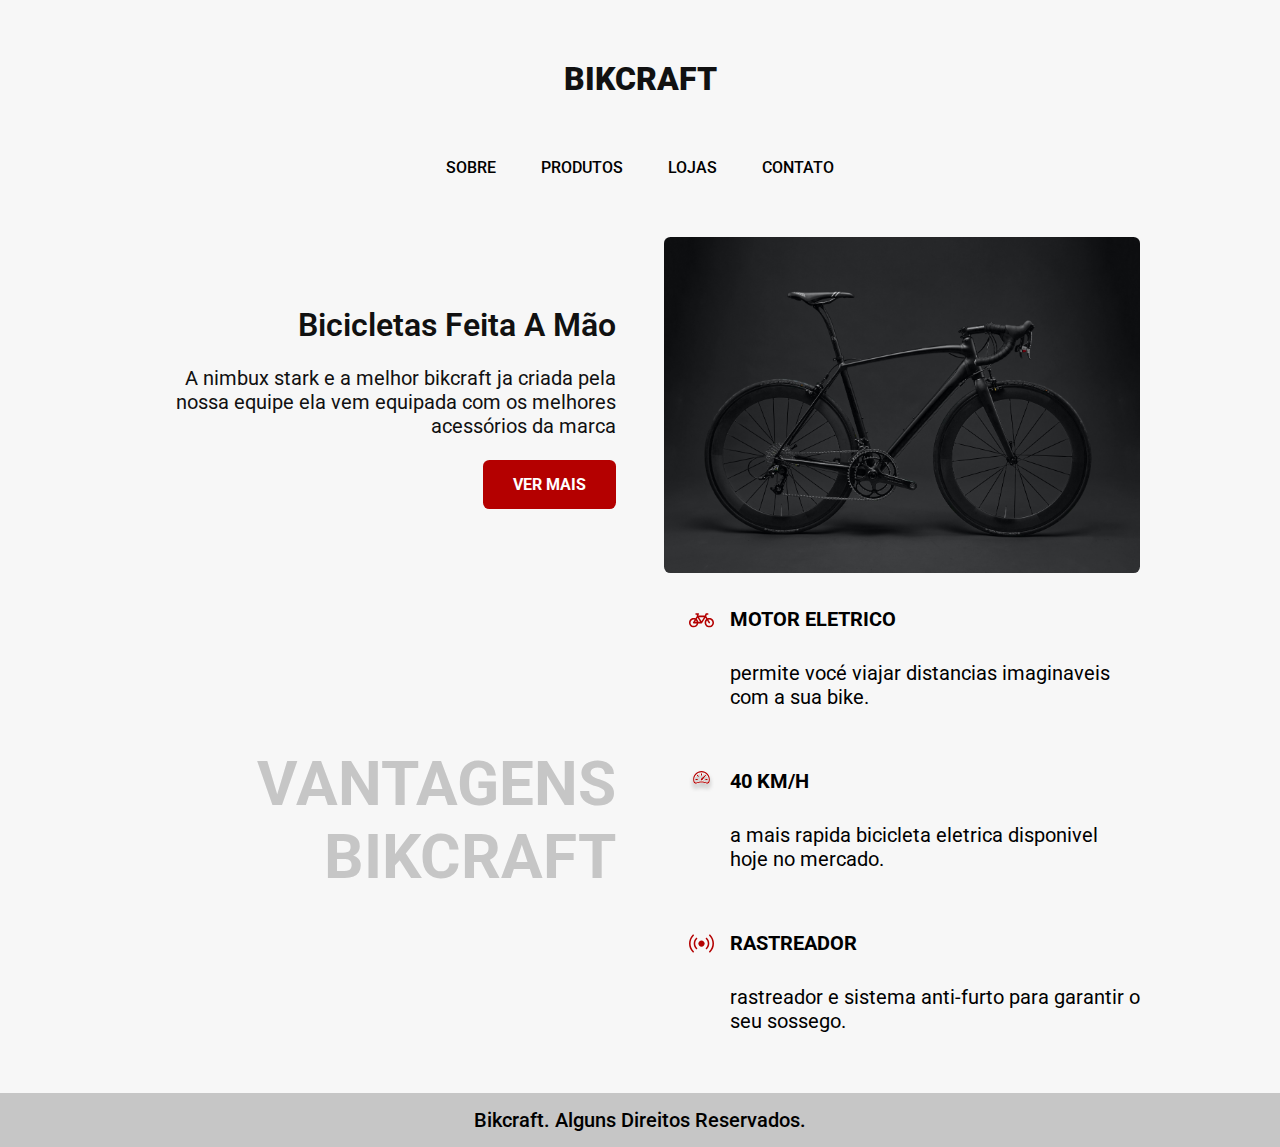
==== src/index.html @ 6a9d5a78 "bikcraft" ====
<!DOCTYPE html>
<html lang="pt-br">

<head>
    <meta charset="UTF-8" />
    <meta http-equiv="X-UA-Compatible" content="IE=edge" />
    <meta name="viewport" content="width=device-width, initial-scale=1.0" />
    <link rel="stylesheet" href="./style.css">
    <link rel="preconnect" href="https://fonts.googleapis.com">
    <link rel="preconnect" href="https://fonts.gstatic.com" crossorigin>
    <link href="https://fonts.googleapis.com/css2?family=Roboto:wght@400;700;900&display=swap" rel="stylesheet">
    <title>Bikcraft</title>
</head>

<body>
    <header class="flex">
        <h1>Bikcraft</h1>
        <nav class="header-nav">
            <ul class="header-nav-ul">
                <li>SOBRE</li>
                <li>PRODUTOS</li>
                <li>LOJAS</li>
                <li>CONTATO</li>
            </ul>
        </nav>
    </header>
    <main class="grid">
        <div class="grid-box1">
            <h1>bicicletas feita a mão</h1>
            <p>A nimbux stark e a melhor bikcraft ja criada pela nossa equipe ela vem equipada com os melhores acessórios da marca</p>
            <a href="">VER MAIS</a>
        </div>
        <div class="grid-box2">
            <img src="./img/mikkel-bech-yjAFnkLtKY0-unsplash.jpg" alt="foto de bicicletas">
        </div>
        <div class="grid-box3">
            <h2>VANTAGENS BIKCRAFT</h2>
        </div>
        <div class="grid-box4">
            <div class="box4">
                <img src="./img/bicycle.svg" alt="">
                <p>motor eletrico</p>
                <p class="p1">permite vocé viajar distancias imaginaveis com a sua bike.</p>
            </div>
            <div class="box4"> <img src="./img/speedometer2.svg" alt="">
                <p>40 km/h</p>
                <p class="p1">a mais rapida bicicleta eletrica disponivel hoje no mercado.</p>
            </div>
            <div class="box4">
                <img src="./img/broadcast.svg" alt="">
                <p>rastreador</p>
                <p class="p1">rastreador e sistema anti-furto para garantir o seu sossego.</p>
            </div>
        </div>
    </main>
    <footer>
        <p>
            bikcraft. alguns direitos reservados.
        </p>
    </footer>


</body>

</html>
---- src/style.css ----
/* 
   ----BODY---- 
*/
* {
    margin: 0;
    padding: 0;
    box-sizing: border-box;
    font-family: "Roboto", sans-serif;
}

html {
    background-color: #f7f7f7;
}

/* 
   ----HEADER---- 
*/
.flex h1 {
    text-align: center;
    margin: 3.75rem 0;
    color: #111111;
    font-weight: 900;
    text-transform: uppercase;
}

.header-nav-ul {
    display: flex;
    justify-content: center;
    align-items: center;
    gap: 2.812rem;
}

.header-nav-ul li {
    list-style: none;
    font-weight: 500;
    margin-bottom: 3.75rem;
}

/* 
   ----MAIN---- 
*/

.grid {
    display: grid;
    grid-template-columns: repeat(2, 1fr);
    max-width: 1000px;
    margin: 0 auto;
    column-gap: 3rem;
}

/* 
   ----box1----
*/
.grid-box1 {
    display: grid;
    align-self: flex-start;
    align-content: center;
    height: 100%;
}

.grid-box1 h1 {
    font-size: 2rem;
    font-weight: 600;
    text-transform: capitalize;
    color: #111111;
    text-align: right;
}
.grid-box1 p {
    font-size: 1.25rem;
    font-weight: 400;
    color: #111111;
    margin: 1.375rem 0;
    text-align: right;
}

.grid-box1 a {
    background-color: #b40000;
    text-decoration: none;
    color: white;
    padding: 0.937rem 1.875rem;
    border-radius: 0.4rem;
    justify-self: end;
    text-align: right;
    font-weight: 700;
}

/* 
   ----box2----
*/

.grid-box2 img {
    max-width: 100%;
    border-radius: 0.4rem;
}

/* 
   ----box3----
*/

.grid-box3 {
    display: flex;
    align-items: center;
}

.grid-box3 h2 {
    font-size: 3.875rem;
    text-align: right;
    color: #c6c6c6;
    text-align: right;
    font-weight: 700;
}

/* 
   ----box4----
*/

.box4 {
    display: grid;
    grid-template-columns: auto 1fr;
    margin-top: 30px;
}

.box4 img {
    width: 1.562rem;
    margin-right: 1rem;
    margin-left: 1.562rem;
}

.box4 p {
    grid-column: 2;
    font-size: 20px;
    font-weight: 700;
    margin-bottom: 30px;
    text-transform: uppercase;
}

.box4 .p1 {
    font-weight: 400;
    text-transform: lowercase;
}

/* 
   ----footer----
 */

footer p {
    text-align: center;
    margin-top: 30px;
    font-size: 20px;
    background-color: #c6c6c6;
    padding: 15px;
    font-weight: 500;
    text-transform: capitalize;
}
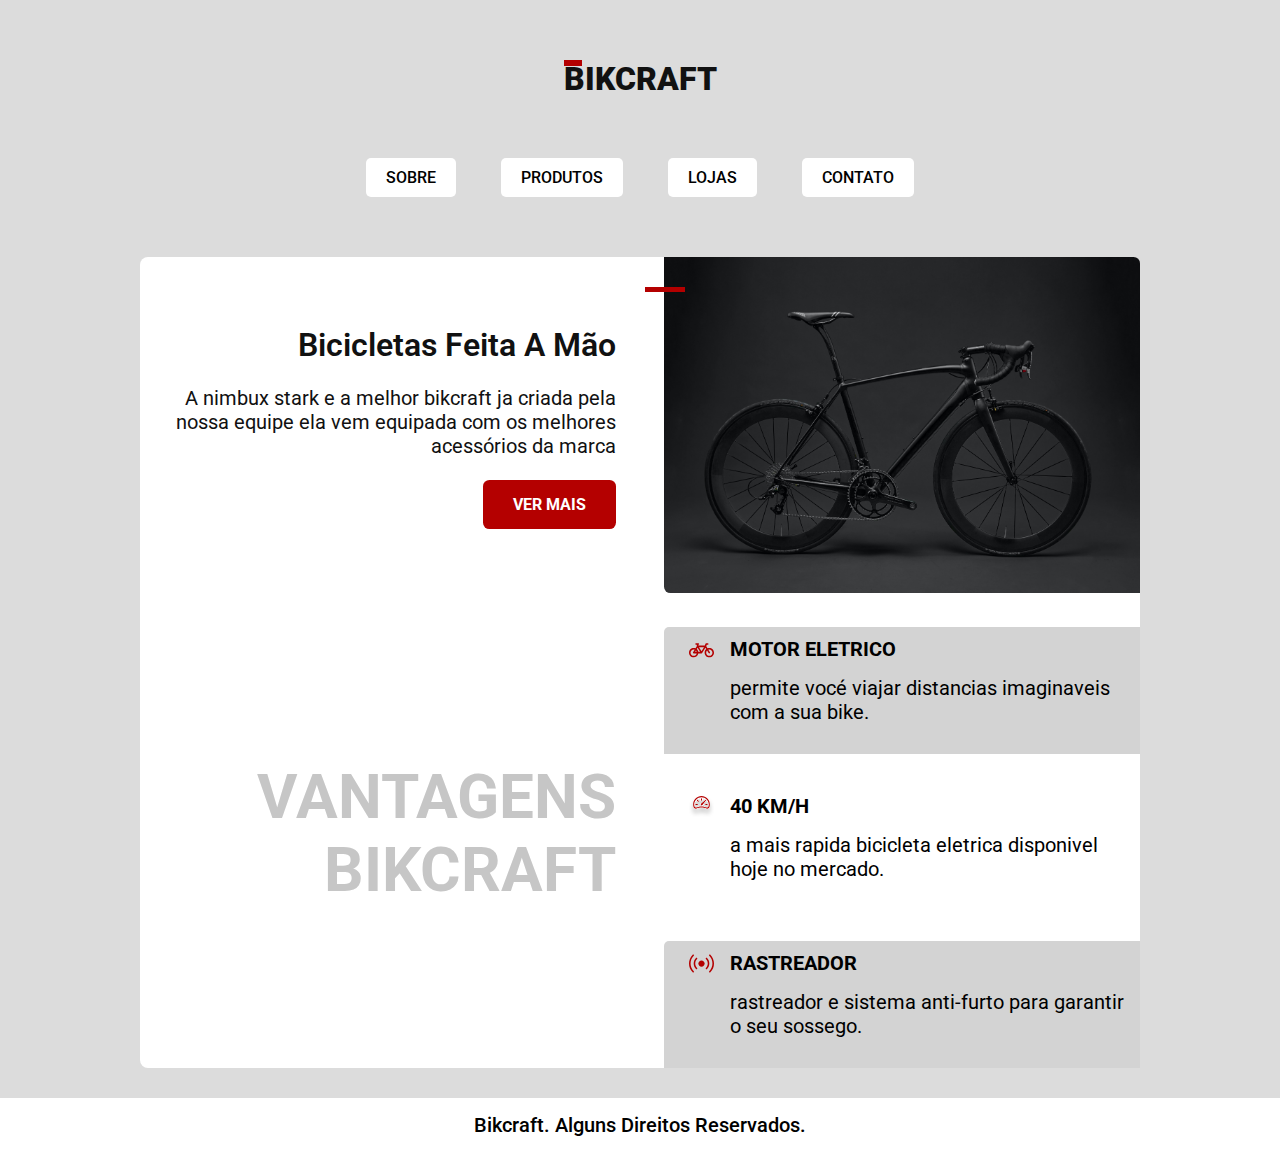
==== commit 6cb4602b: "bikcraft" ====
--- a/src/index.html
+++ b/src/index.html
@@ -26,6 +26,7 @@
     </header>
     <main class="grid">
         <div class="grid-box1">
+            <div class="grid-elemento"></div>
             <h1>bicicletas feita a mão</h1>
             <p>A nimbux stark e a melhor bikcraft ja criada pela nossa equipe ela vem equipada com os melhores acessórios da marca</p>
             <a href="">VER MAIS</a>
--- a/src/style.css
+++ b/src/style.css
@@ -9,13 +9,14 @@
 }
 
 html {
-    background-color: #f7f7f7;
+    background-color: #dcdcdc;
 }
 
 /* 
    ----HEADER---- 
 */
 .flex h1 {
+    position: relative;
     text-align: center;
     margin: 3.75rem 0;
     color: #111111;
@@ -23,6 +24,17 @@
     text-transform: uppercase;
 }
 
+.flex h1::before {
+    content: "";
+    background: #b40000;
+    width: 18px;
+    height: 6px;
+    display: inline-block;
+    margin-right: 5px;
+    z-index: -1;
+    position: absolute;
+}
+
 .header-nav-ul {
     display: flex;
     justify-content: center;
@@ -34,6 +46,15 @@
     list-style: none;
     font-weight: 500;
     margin-bottom: 3.75rem;
+    padding: 10px 20px;
+    background-color: white;
+    border-radius: 5px;
+}
+
+li:hover {
+    background-color: #b40000;
+    border: 2px solid black;
+    transition: 0.2s;
 }
 
 /* 
@@ -46,11 +67,29 @@
     max-width: 1000px;
     margin: 0 auto;
     column-gap: 3rem;
+    background-color: white;
+    border-radius: 0.5rem;
+    position: relative;
+}
+
+/* 
+   ----grid elemento----
+*/
+
+.grid-elemento {
+    display: block;
+    position: absolute;
+    background-color: #b40000;
+    width: 40px;
+    height: 5px;
+    right: 455px;
+    margin-top: 30px;
 }
 
 /* 
    ----box1----
 */
+
 .grid-box1 {
     display: grid;
     align-self: flex-start;
@@ -65,6 +104,7 @@
     color: #111111;
     text-align: right;
 }
+
 .grid-box1 p {
     font-size: 1.25rem;
     font-weight: 400;
@@ -84,6 +124,10 @@
     font-weight: 700;
 }
 
+.grid-box1 a:hover {
+    background-color: #850000;
+}
+
 /* 
    ----box2----
 */
@@ -91,6 +135,8 @@
 .grid-box2 img {
     max-width: 100%;
     border-radius: 0.4rem;
+    border-bottom-right-radius: 0px;
+    border-top-left-radius: 0px;
 }
 
 /* 
@@ -114,40 +160,53 @@
    ----box4----
 */
 
-.box4 {
+.grid-box4 .box4 {
     display: grid;
     grid-template-columns: auto 1fr;
     margin-top: 30px;
 }
 
-.box4 img {
+.grid-box4 .box4 img {
     width: 1.562rem;
     margin-right: 1rem;
     margin-left: 1.562rem;
-}
-
-.box4 p {
+    margin-top: 10px;
+}
+
+.grid-box4 .box4 p {
     grid-column: 2;
     font-size: 20px;
     font-weight: 700;
     margin-bottom: 30px;
     text-transform: uppercase;
-}
-
-.box4 .p1 {
+    margin-top: 10px;
+}
+
+.grid-box4 .box4 .p1 {
     font-weight: 400;
     text-transform: lowercase;
+    margin-top: -15px;
+    margin-right: 10px;
+}
+
+.grid-box4 .box4:nth-child(odd) {
+    background-color: #d3d3d3;
+    border-top-left-radius: 5px;
 }
 
 /* 
    ----footer----
  */
+
+footer {
+    width: 100%;
+}
 
 footer p {
     text-align: center;
     margin-top: 30px;
     font-size: 20px;
-    background-color: #c6c6c6;
+    background-color: white;
     padding: 15px;
     font-weight: 500;
     text-transform: capitalize;
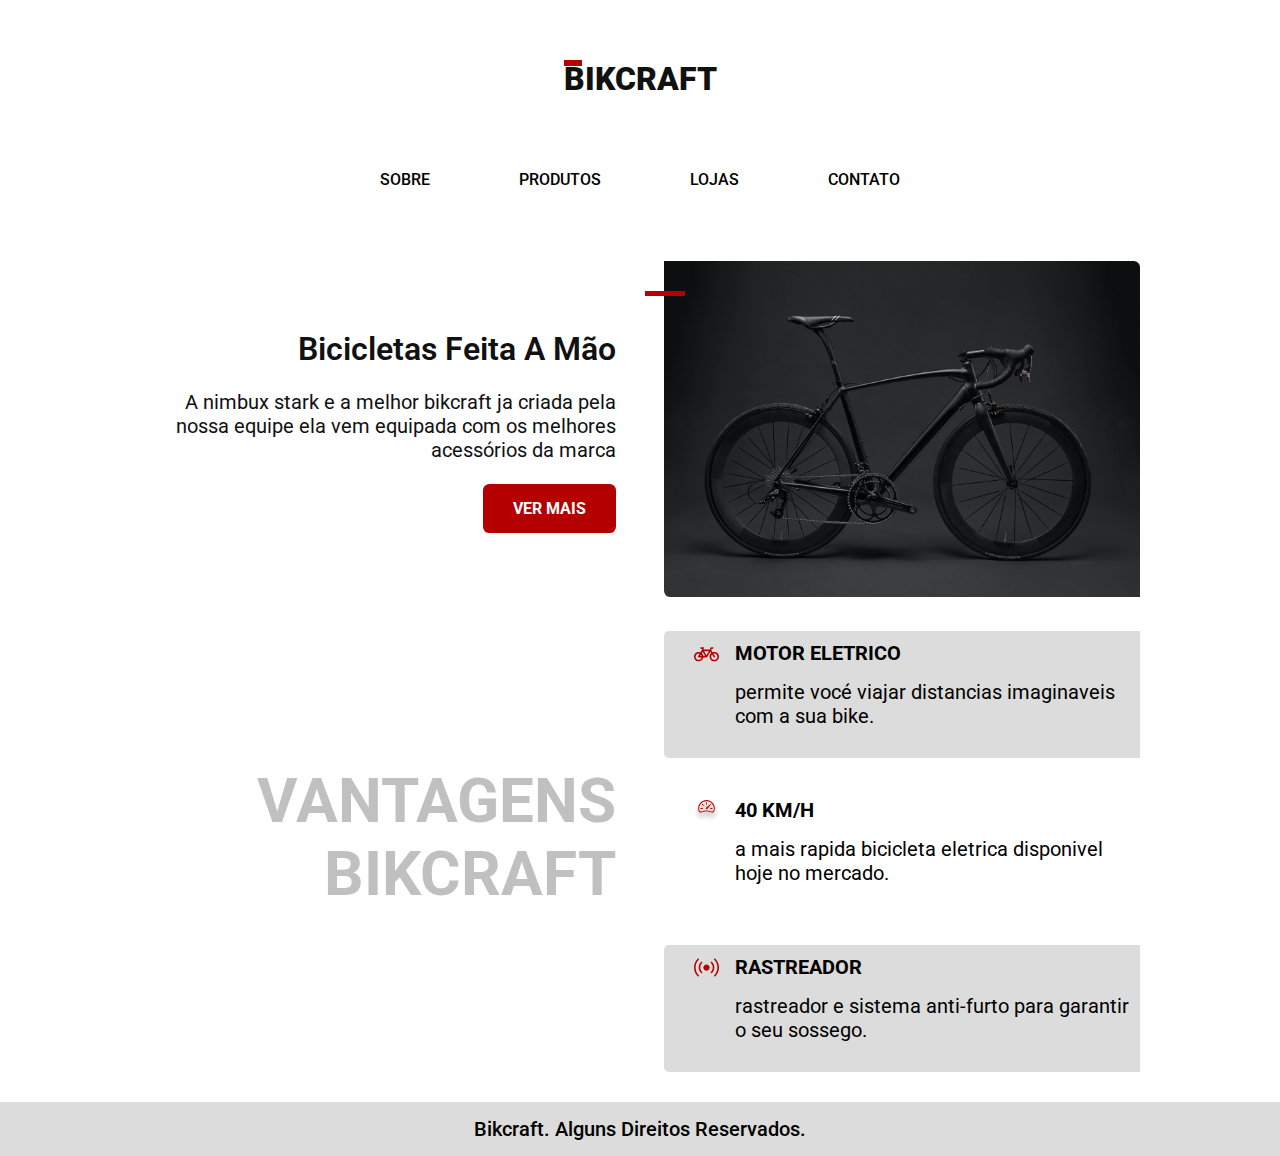
==== commit c543dbac: "bikcraft" ====
--- a/src/index.html
+++ b/src/index.html
@@ -5,10 +5,10 @@
     <meta charset="UTF-8" />
     <meta http-equiv="X-UA-Compatible" content="IE=edge" />
     <meta name="viewport" content="width=device-width, initial-scale=1.0" />
-    <link rel="stylesheet" href="./style.css">
-    <link rel="preconnect" href="https://fonts.googleapis.com">
-    <link rel="preconnect" href="https://fonts.gstatic.com" crossorigin>
-    <link href="https://fonts.googleapis.com/css2?family=Roboto:wght@400;700;900&display=swap" rel="stylesheet">
+    <link rel="stylesheet" href="./style.css" />
+    <link rel="preconnect" href="https://fonts.googleapis.com" />
+    <link rel="preconnect" href="https://fonts.gstatic.com" crossorigin />
+    <link href="https://fonts.googleapis.com/css2?family=Roboto:wght@400;700;900&display=swap" rel="stylesheet" />
     <title>Bikcraft</title>
 </head>
 
@@ -28,39 +28,48 @@
         <div class="grid-box1">
             <div class="grid-elemento"></div>
             <h1>bicicletas feita a mão</h1>
-            <p>A nimbux stark e a melhor bikcraft ja criada pela nossa equipe ela vem equipada com os melhores acessórios da marca</p>
+            <p>
+                A nimbux stark e a melhor bikcraft ja criada pela nossa
+                equipe ela vem equipada com os melhores acessórios da marca
+            </p>
             <a href="">VER MAIS</a>
         </div>
         <div class="grid-box2">
-            <img src="./img/mikkel-bech-yjAFnkLtKY0-unsplash.jpg" alt="foto de bicicletas">
+            <img src="./img/mikkel-bech-yjAFnkLtKY0-unsplash.jpg" alt="foto de bicicletas" />
         </div>
         <div class="grid-box3">
-            <h2>VANTAGENS BIKCRAFT</h2>
+            <h2 class="h2">VANTAGENS BIKCRAFT</h2>
         </div>
         <div class="grid-box4">
-            <div class="box4">
-                <img src="./img/bicycle.svg" alt="">
+            <div class="box4 box1">
+                <img src="./img/bicycle.svg" alt="" />
                 <p>motor eletrico</p>
-                <p class="p1">permite vocé viajar distancias imaginaveis com a sua bike.</p>
+                <p class="p1">
+                    permite vocé viajar distancias imaginaveis com a sua
+                    bike.
+                </p>
             </div>
-            <div class="box4"> <img src="./img/speedometer2.svg" alt="">
+            <div class="box4 box2">
+                <img src="./img/speedometer2.svg" alt="" />
                 <p>40 km/h</p>
-                <p class="p1">a mais rapida bicicleta eletrica disponivel hoje no mercado.</p>
+                <p class="p1">
+                    a mais rapida bicicleta eletrica disponivel hoje no
+                    mercado.
+                </p>
             </div>
-            <div class="box4">
-                <img src="./img/broadcast.svg" alt="">
+            <div class="box4 box3">
+                <img src="./img/broadcast.svg" alt="" />
                 <p>rastreador</p>
-                <p class="p1">rastreador e sistema anti-furto para garantir o seu sossego.</p>
+                <p class="p1">
+                    rastreador e sistema anti-furto para garantir o seu
+                    sossego.
+                </p>
             </div>
         </div>
     </main>
     <footer>
-        <p>
-            bikcraft. alguns direitos reservados.
-        </p>
+        <p>bikcraft. alguns direitos reservados.</p>
     </footer>
-
-
 </body>
 
 </html>--- a/src/style.css
+++ b/src/style.css
@@ -9,7 +9,7 @@
 }
 
 html {
-    background-color: #dcdcdc;
+    background-color: white;
 }
 
 /* 
@@ -47,14 +47,13 @@
     font-weight: 500;
     margin-bottom: 3.75rem;
     padding: 10px 20px;
-    background-color: white;
+    border: 2px solid transparent;
     border-radius: 5px;
+    cursor: pointer;
 }
 
 li:hover {
-    background-color: #b40000;
-    border: 2px solid black;
-    transition: 0.2s;
+    border-color: #b40000;
 }
 
 /* 
@@ -151,7 +150,7 @@
 .grid-box3 h2 {
     font-size: 3.875rem;
     text-align: right;
-    color: #c6c6c6;
+    color: #c0c0c0;
     text-align: right;
     font-weight: 700;
 }
@@ -164,6 +163,9 @@
     display: grid;
     grid-template-columns: auto 1fr;
     margin-top: 30px;
+    border-top-left-radius: 5px;
+    border-bottom-left-radius: 5px;
+    border-left: 5px solid transparent;
 }
 
 .grid-box4 .box4 img {
@@ -190,23 +192,27 @@
 }
 
 .grid-box4 .box4:nth-child(odd) {
-    background-color: #d3d3d3;
+    background-color: #dcdcdc;
     border-top-left-radius: 5px;
 }
 
+.grid-box4 .box4:hover {
+    border-left: 5px solid #b40000;
+}
+
 /* 
    ----footer----
- */
+*/
 
 footer {
     width: 100%;
+    background-color: #dcdcdc;
 }
 
 footer p {
     text-align: center;
     margin-top: 30px;
     font-size: 20px;
-    background-color: white;
     padding: 15px;
     font-weight: 500;
     text-transform: capitalize;
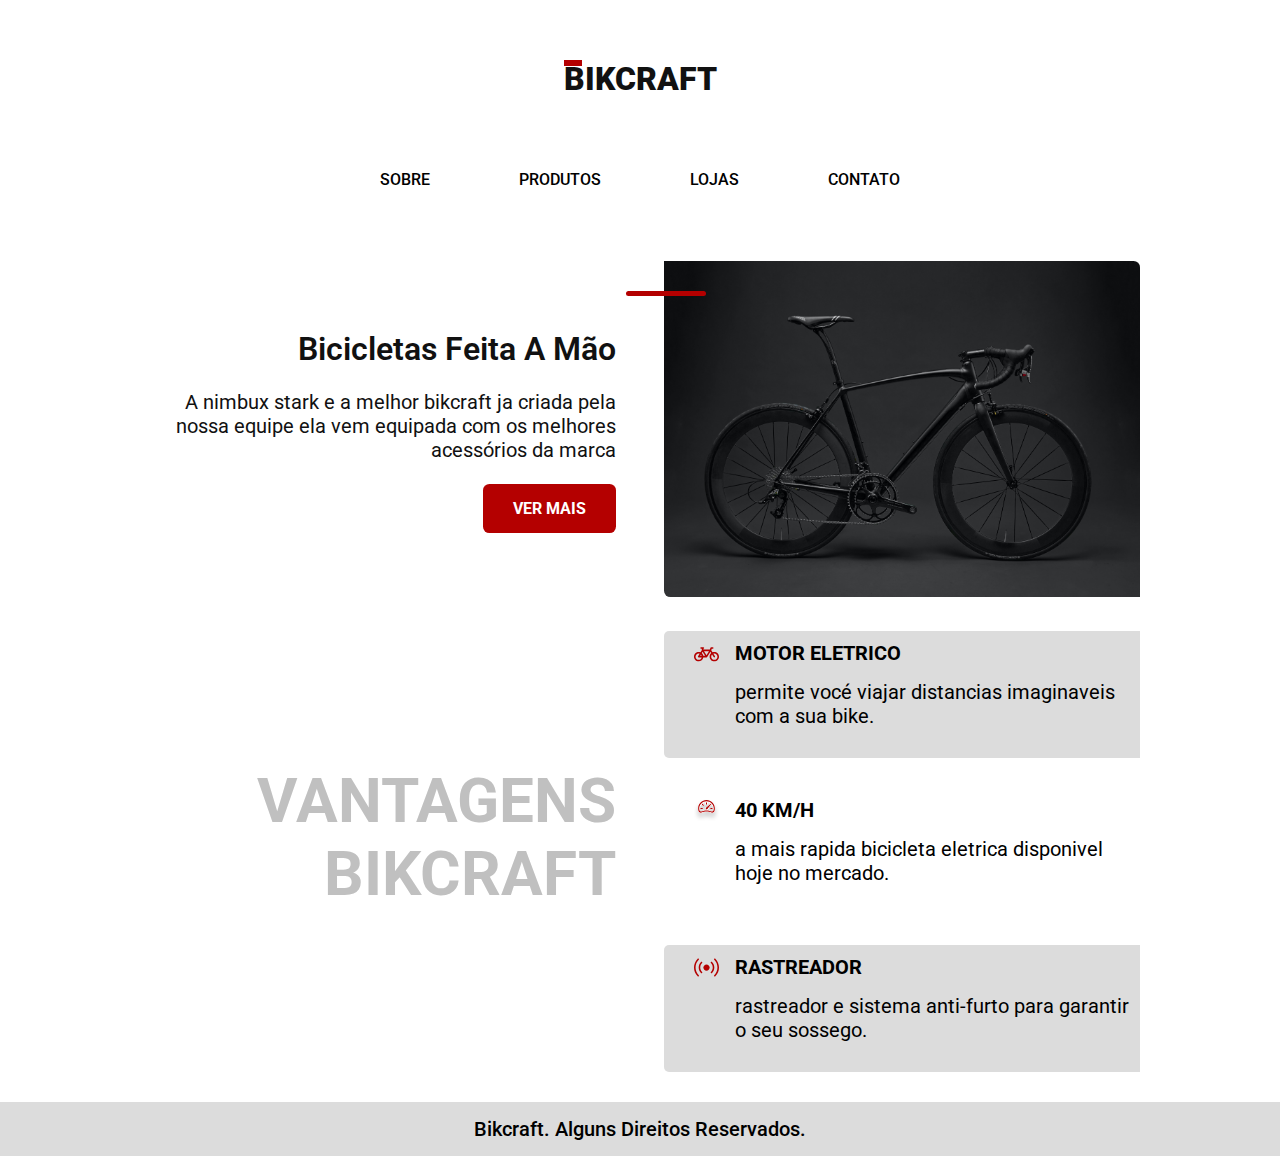
==== commit 2fdb10ac: "bikcraft" ====
--- a/src/index.html
+++ b/src/index.html
@@ -25,47 +25,51 @@
         </nav>
     </header>
     <main class="grid">
-        <div class="grid-box1">
-            <div class="grid-elemento"></div>
-            <h1>bicicletas feita a mão</h1>
-            <p>
-                A nimbux stark e a melhor bikcraft ja criada pela nossa
-                equipe ela vem equipada com os melhores acessórios da marca
-            </p>
-            <a href="">VER MAIS</a>
-        </div>
-        <div class="grid-box2">
-            <img src="./img/mikkel-bech-yjAFnkLtKY0-unsplash.jpg" alt="foto de bicicletas" />
-        </div>
-        <div class="grid-box3">
-            <h2 class="h2">VANTAGENS BIKCRAFT</h2>
-        </div>
-        <div class="grid-box4">
-            <div class="box4 box1">
-                <img src="./img/bicycle.svg" alt="" />
-                <p>motor eletrico</p>
-                <p class="p1">
-                    permite vocé viajar distancias imaginaveis com a sua
-                    bike.
+        <section class="section1">
+            <div class="grid-box1">
+                <div class="grid-elemento"></div>
+                <h1>bicicletas feita a mão</h1>
+                <p>
+                    A nimbux stark e a melhor bikcraft ja criada pela nossa
+                    equipe ela vem equipada com os melhores acessórios da marca
                 </p>
+                <a href="">VER MAIS</a>
             </div>
-            <div class="box4 box2">
-                <img src="./img/speedometer2.svg" alt="" />
-                <p>40 km/h</p>
-                <p class="p1">
-                    a mais rapida bicicleta eletrica disponivel hoje no
-                    mercado.
-                </p>
+            <div class="grid-box2">
+                <img src="./img/mikkel-bech-yjAFnkLtKY0-unsplash.jpg" alt="foto de bicicletas" />
             </div>
-            <div class="box4 box3">
-                <img src="./img/broadcast.svg" alt="" />
-                <p>rastreador</p>
-                <p class="p1">
-                    rastreador e sistema anti-furto para garantir o seu
-                    sossego.
-                </p>
+        </section>
+        <section class="section2">
+            <div class="grid-box3">
+                <h2 class="h2">VANTAGENS BIKCRAFT</h2>
             </div>
-        </div>
+            <div class="grid-box4">
+                <div class="box4 box1">
+                    <img src="./img/bicycle.svg" alt="" />
+                    <p>motor eletrico</p>
+                    <p class="p1">
+                        permite vocé viajar distancias imaginaveis com a sua
+                        bike.
+                    </p>
+                </div>
+                <div class="box4 box2">
+                    <img src="./img/speedometer2.svg" alt="" />
+                    <p>40 km/h</p>
+                    <p class="p1">
+                        a mais rapida bicicleta eletrica disponivel hoje no
+                        mercado.
+                    </p>
+                </div>
+                <div class="box4 box3">
+                    <img src="./img/broadcast.svg" alt="" />
+                    <p>rastreador</p>
+                    <p class="p1">
+                        rastreador e sistema anti-furto para garantir o seu
+                        sossego.
+                    </p>
+                </div>
+            </div>
+        </section>
     </main>
     <footer>
         <p>bikcraft. alguns direitos reservados.</p>
--- a/src/style.css
+++ b/src/style.css
@@ -61,14 +61,23 @@
 */
 
 .grid {
-    display: grid;
-    grid-template-columns: repeat(2, 1fr);
     max-width: 1000px;
     margin: 0 auto;
-    column-gap: 3rem;
     background-color: white;
     border-radius: 0.5rem;
     position: relative;
+}
+
+.section1 {
+    display: grid;
+    grid-template-columns: 1fr 1fr;
+    column-gap: 3rem;
+}
+
+.section2 {
+    display: grid;
+    grid-template-columns: 1fr 1fr;
+    column-gap: 3rem;
 }
 
 /* 
@@ -79,10 +88,11 @@
     display: block;
     position: absolute;
     background-color: #b40000;
-    width: 40px;
+    width: 80px;
     height: 5px;
-    right: 455px;
+    right: 434px;
     margin-top: 30px;
+    border-radius: 5px;
 }
 
 /* 
@@ -105,11 +115,11 @@
 }
 
 .grid-box1 p {
-    font-size: 1.25rem;
     font-weight: 400;
     color: #111111;
     margin: 1.375rem 0;
     text-align: right;
+    font-size: 1.25rem;
 }
 
 .grid-box1 a {
@@ -217,3 +227,85 @@
     font-weight: 500;
     text-transform: capitalize;
 }
+
+/* 
+  ----responsividade----
+*/
+
+@media (max-width: 1000px) {
+    .grid-elemento {
+        display: none;
+    }
+
+    .section2 {
+        grid-template-columns: 1fr;
+    }
+
+    .grid-box3 {
+        justify-content: center;
+        margin-top: 30px;
+    }
+
+    .grid-box3 h2 {
+        font-size: 3rem;
+    }
+}
+
+@media (max-width: 830px) {
+    .grid-box1 p {
+        text-align: center;
+        font-size: 1rem;
+        margin-left: 10px;
+    }
+}
+
+@media (max-width: 700px) {
+    .flex h1 {
+        margin-top: 10px;
+        margin-bottom: 0;
+    }
+    .header-nav-ul {
+        margin-top: 10px;
+        flex-wrap: wrap;
+    }
+    .header-nav-ul li {
+        margin: 0;
+    }
+    .section1 {
+        grid-template-columns: 1fr;
+    }
+    .grid-box1 h1 {
+        justify-self: center;
+        margin-top: 22px;
+        font-size: 1.5rem;
+    }
+    .grid-box1 a {
+        justify-self: center;
+        margin-bottom: 5px;
+    }
+    .grid-box3 h2 {
+        font-size: 2.4rem;
+    }
+
+    .section2 .grid-box4 p {
+        font-size: 1rem;
+    }
+
+    .section2 .grid-box4 .p1 {
+        font-size: 1rem;
+    }
+
+    footer p {
+        font-size: 1rem;
+    }
+}
+
+@media (max-width: 450px) {
+    .grid-box1 a {
+        padding: 10px 10px;
+        font-size: 12px;
+    }
+    .grid-box3 h2 {
+        font-size: 1.6rem;
+    }
+}
